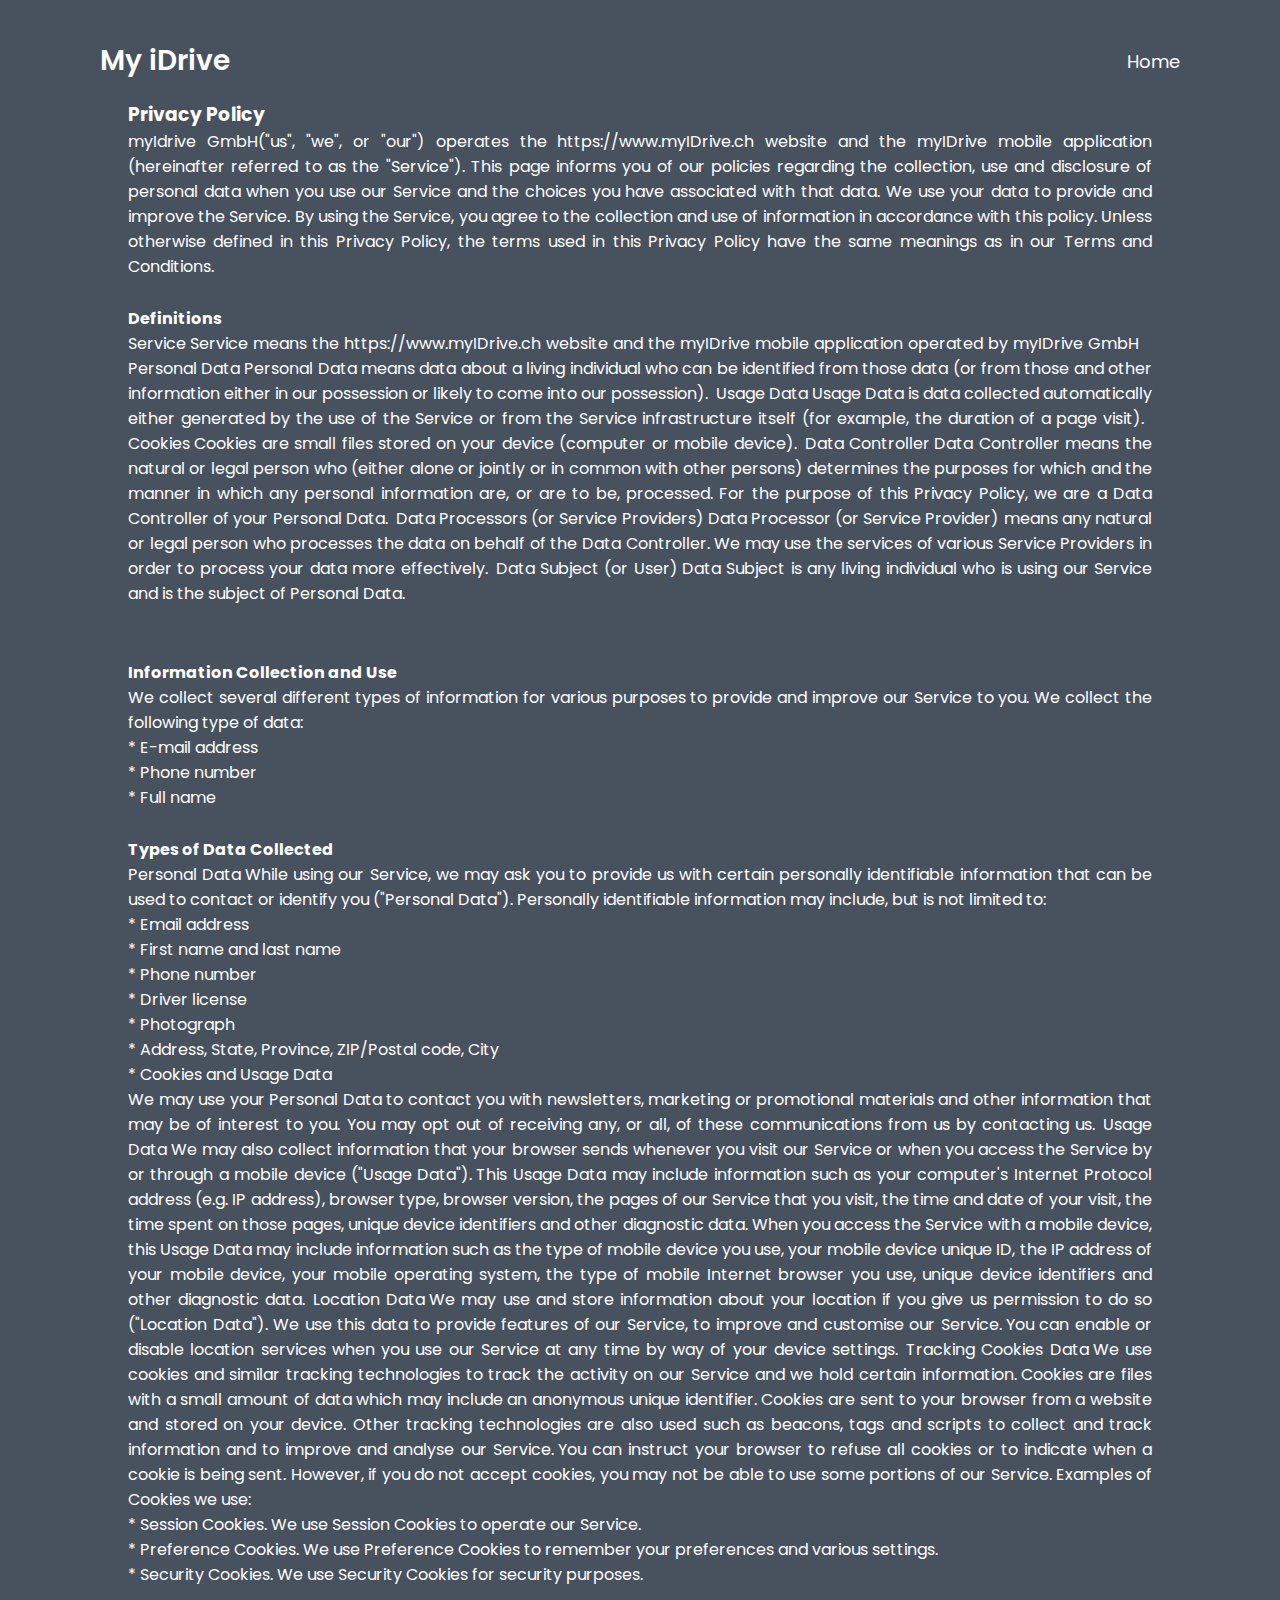
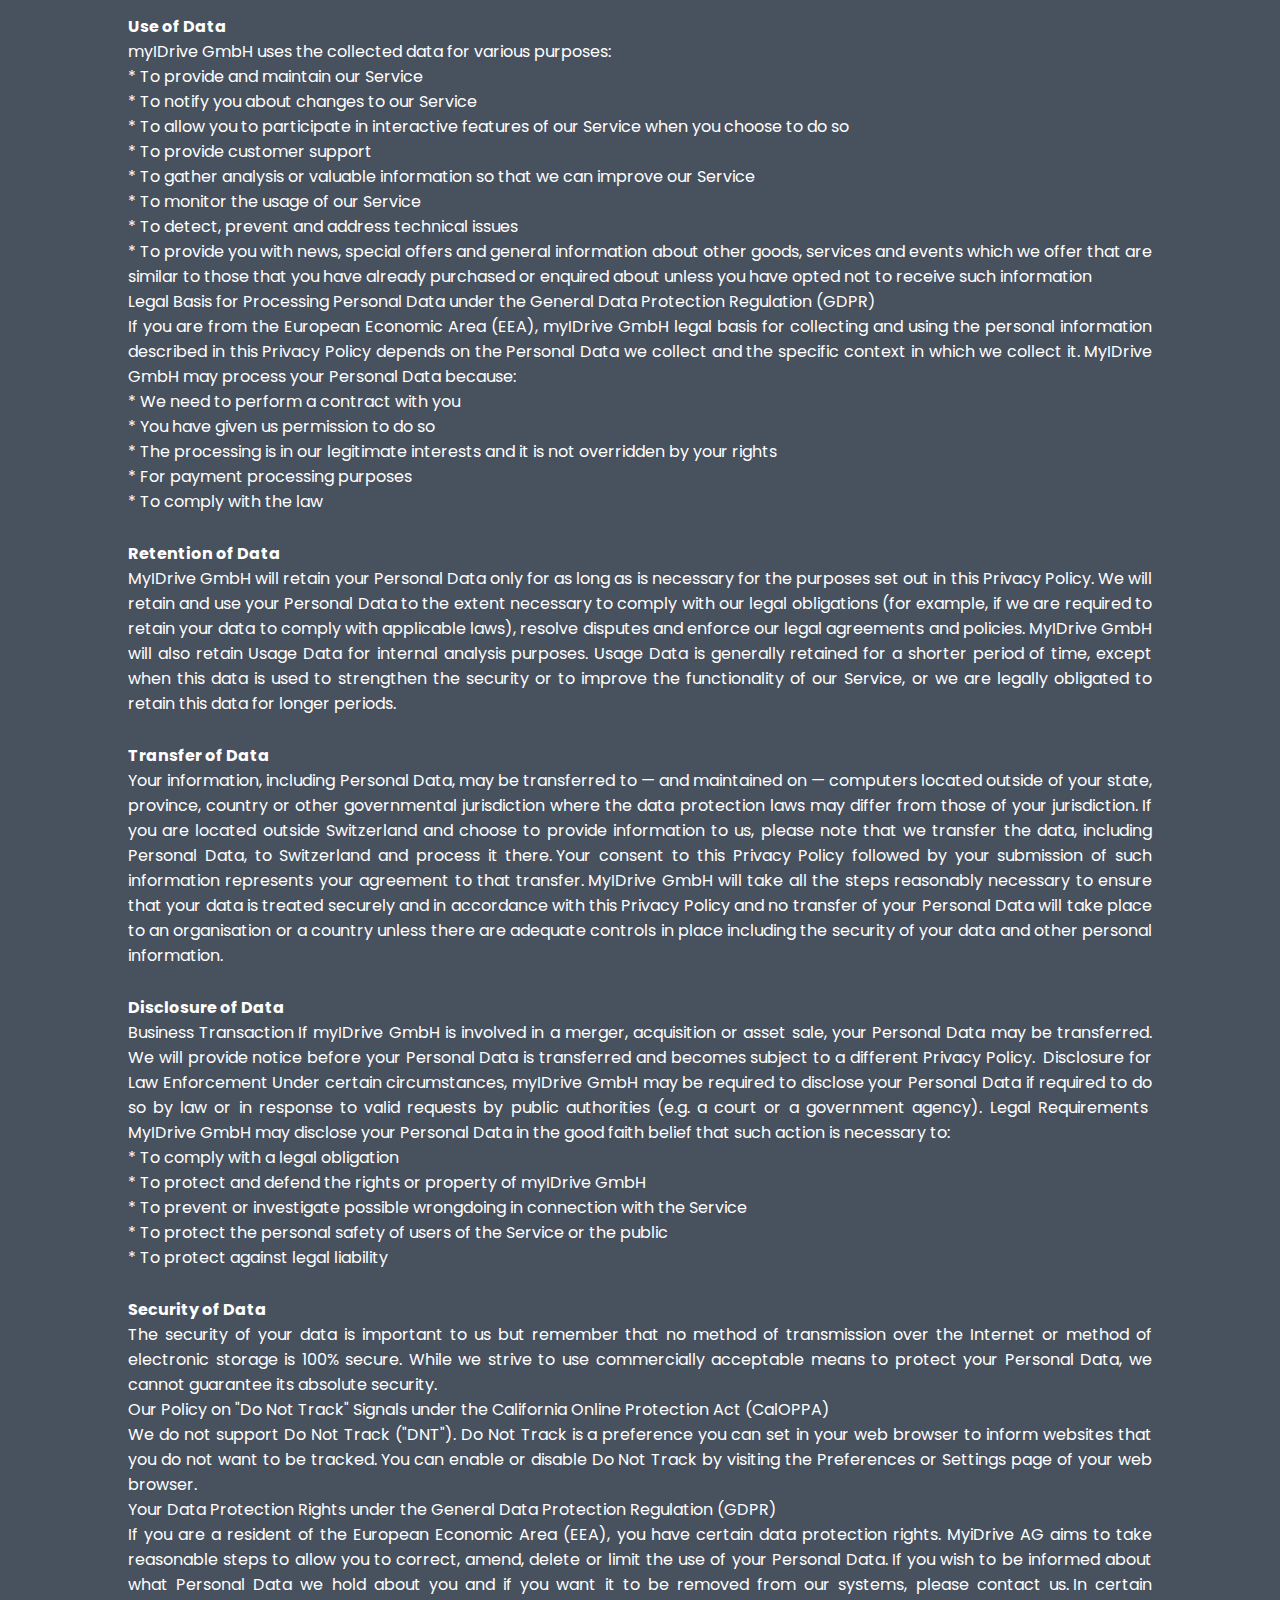
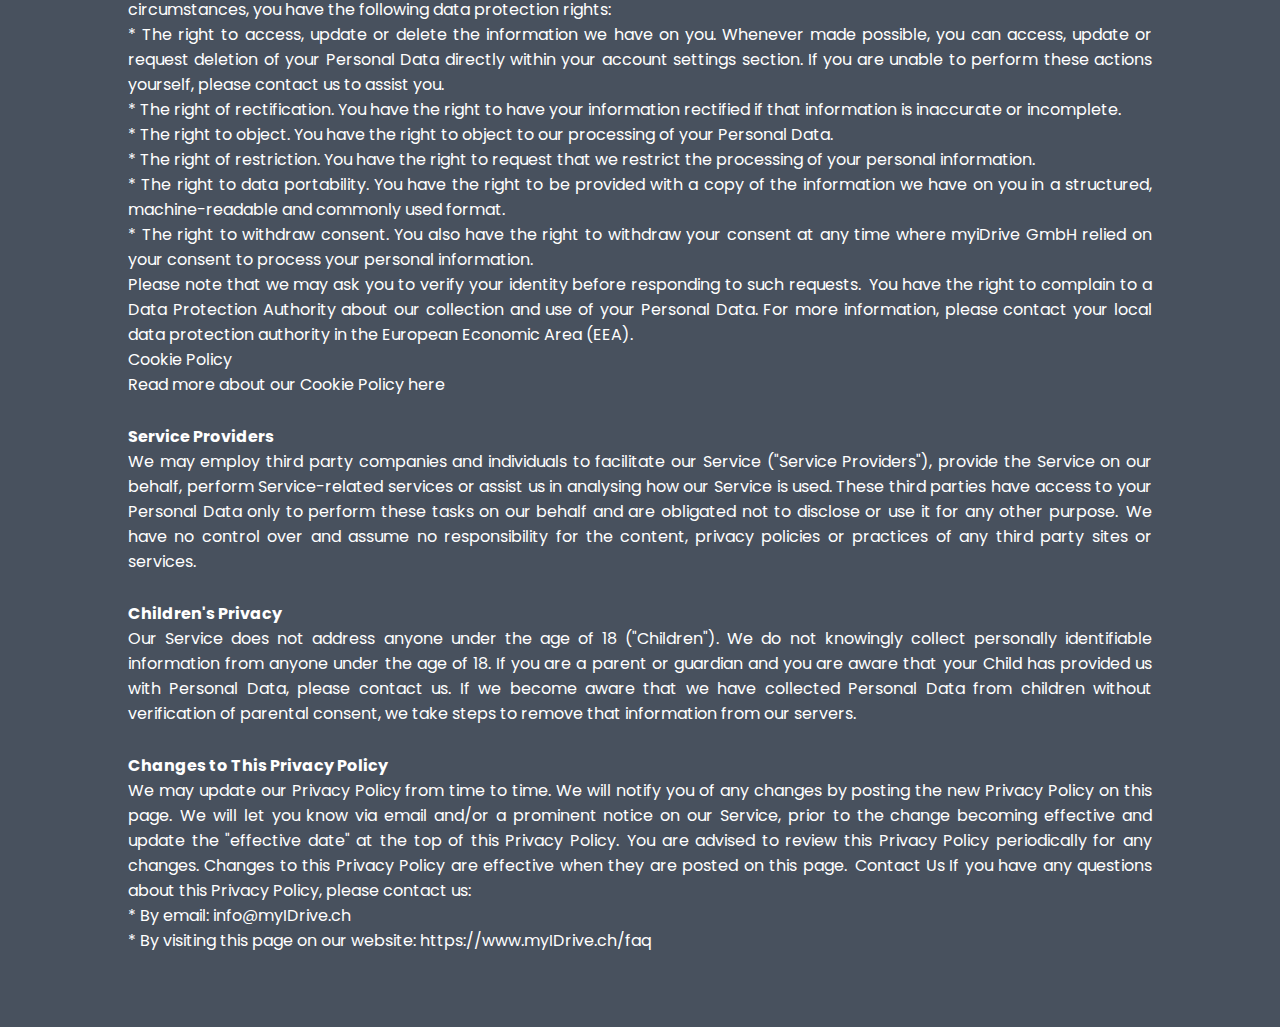
==== privacy-policy.html @ 83385f98 "First round finished" ====
<html>
    <head>
        <meta charset="utf-8">
        <meta http-equiv="X-UA-Compatible" content="IE=edge">
        <title>Coming Soon</title>
        <meta name="description" content="">
        <meta name="viewport" content="width=device-width, initial-scale=1.0">
        <link rel="stylesheet" href="style.css">
    </head>
    <body>
    <header>
        <a href="#" class="logo">My iDrive</a>
        <nav>
            <ul>
                <li><a href="./index.html">Home</a></li>
            </ul>
        </nav>
    </header>

        <div class="contentPP">
            <p style="text-align: justify;"><strong><span style="font-size: 14pt; color: rgb(255, 255, 255);">Privacy Policy</span></strong></p>
<p style="text-align: justify;"><span style="font-size: 12pt; color: rgb(255, 255, 255);">myIdrive GmbH(&quot;us&quot;, &quot;we&quot;, or &quot;our&quot;) operates the https://www.myIDrive.ch website and the myIDrive mobile application (hereinafter referred to as the &quot;Service&quot;). This page informs you of our policies regarding the collection, use and disclosure of personal data when you use our Service and the choices you have associated with that data. We use your data to provide and improve the Service. By using the Service, you agree to the collection and use of information in accordance with this policy. Unless otherwise defined in this Privacy Policy, the terms used in this Privacy Policy have the same meanings as in our Terms and Conditions.</span></p>
<p><span style="color: rgb(255, 255, 255);"><br></span></p>
<p style="text-align: justify;"><span style="color: rgb(255, 255, 255);"><strong><span style="font-size:12pt;">Definitions</span></strong></span></p>
<p style="text-align: justify;"><span style="font-size: 12pt; color: rgb(255, 255, 255);">Service Service means the https://www.myIDrive.ch website and the myIDrive mobile application operated by myIDrive GmbH   Personal Data Personal Data means data about a living individual who can be identified from those data (or from those and other information either in our possession or likely to come into our possession).  Usage Data Usage Data is data collected automatically either generated by the use of the Service or from the Service infrastructure itself (for example, the duration of a page visit).  Cookies Cookies are small files stored on your device (computer or mobile device).  Data Controller Data Controller means the natural or legal person who (either alone or jointly or in common with other persons) determines the purposes for which and the manner in which any personal information are, or are to be, processed. For the purpose of this Privacy Policy, we are a Data Controller of your Personal Data.  Data Processors (or Service Providers) Data Processor (or Service Provider) means any natural or legal person who processes the data on behalf of the Data Controller. We may use the services of various Service Providers in order to process your data more effectively.  Data Subject (or User) Data Subject is any living individual who is using our Service and is the subject of Personal Data.</span></p>
<p><span style="color: rgb(255, 255, 255);"><br></span></p>
<p><span style="color: rgb(255, 255, 255);"><br></span></p>
<p style="text-align: justify;"><span style="color: rgb(255, 255, 255);"><strong><span style="font-size:12pt;">Information Collection and Use</span></strong></span></p>
<p style="text-align: justify;"><span style="font-size: 12pt; color: rgb(255, 255, 255);">We collect several different types of information for various purposes to provide and improve our Service to you. We collect the following type of data:</span></p>
<p style="text-align: justify;"><span style="font-size: 12pt; color: rgb(255, 255, 255);">* E-mail address</span></p>
<p style="text-align: justify;"><span style="font-size: 12pt; color: rgb(255, 255, 255);">* Phone number</span></p>
<p style="text-align: justify;"><span style="font-size: 12pt; color: rgb(255, 255, 255);">* Full name</span></p>
<p><span style="color: rgb(255, 255, 255);"><br></span></p>
<p style="text-align: justify;"><span style="color: rgb(255, 255, 255);"><strong><span style="font-size:12pt;">Types of Data Collected</span></strong></span></p>
<p style="text-align: justify;"><span style="font-size: 12pt; color: rgb(255, 255, 255);">Personal Data While using our Service, we may ask you to provide us with certain personally identifiable information that can be used to contact or identify you (&quot;Personal Data&quot;). Personally identifiable information may include, but is not limited to:</span></p>
<p style="text-align: justify;"><span style="font-size: 12pt; color: rgb(255, 255, 255);">* Email address</span></p>
<p style="text-align: justify;"><span style="font-size: 12pt; color: rgb(255, 255, 255);">* First name and last name</span></p>
<p style="text-align: justify;"><span style="font-size: 12pt; color: rgb(255, 255, 255);">* Phone number</span></p>
<p style="text-align: justify;"><span style="font-size: 12pt; color: rgb(255, 255, 255);">* Driver license</span></p>
<p style="text-align: justify;"><span style="font-size: 12pt; color: rgb(255, 255, 255);">* Photograph</span></p>
<p style="text-align: justify;"><span style="font-size: 12pt; color: rgb(255, 255, 255);">* Address, State, Province, ZIP/Postal code, City</span></p>
<p style="text-align: justify;"><span style="font-size: 12pt; color: rgb(255, 255, 255);">* Cookies and Usage Data</span></p>
<p style="text-align: justify;"><span style="font-size: 12pt; color: rgb(255, 255, 255);">We may use your Personal Data to contact you with newsletters, marketing or promotional materials and other information that may be of interest to you. You may opt out of receiving any, or all, of these communications from us by contacting us.  Usage Data We may also collect information that your browser sends whenever you visit our Service or when you access the Service by or through a mobile device (&quot;Usage Data&quot;). This Usage Data may include information such as your computer&apos;s Internet Protocol address (e.g. IP address), browser type, browser version, the pages of our Service that you visit, the time and date of your visit, the time spent on those pages, unique device identifiers and other diagnostic data. When you access the Service with a mobile device, this Usage Data may include information such as the type of mobile device you use, your mobile device unique ID, the IP address of your mobile device, your mobile operating system, the type of mobile Internet browser you use, unique device identifiers and other diagnostic data.  Location Data We may use and store information about your location if you give us permission to do so (&quot;Location Data&quot;). We use this data to provide features of our Service, to improve and customise our Service. You can enable or disable location services when you use our Service at any time by way of your device settings.  Tracking Cookies Data We use cookies and similar tracking technologies to track the activity on our Service and we hold certain information. Cookies are files with a small amount of data which may include an anonymous unique identifier. Cookies are sent to your browser from a website and stored on your device. Other tracking technologies are also used such as beacons, tags and scripts to collect and track information and to improve and analyse our Service. You can instruct your browser to refuse all cookies or to indicate when a cookie is being sent. However, if you do not accept cookies, you may not be able to use some portions of our Service. Examples of Cookies we use:</span></p>
<p style="text-align: justify;"><span style="font-size: 12pt; color: rgb(255, 255, 255);">* Session Cookies. We use Session Cookies to operate our Service.</span></p>
<p style="text-align: justify;"><span style="font-size: 12pt; color: rgb(255, 255, 255);">* Preference Cookies. We use Preference Cookies to remember your preferences and various settings.</span></p>
<p style="text-align: justify;"><span style="font-size: 12pt; color: rgb(255, 255, 255);">* Security Cookies. We use Security Cookies for security purposes.</span></p>
<p><span style="color: rgb(255, 255, 255);"><br></span></p>
<p style="text-align: justify;"><span style="color: rgb(255, 255, 255);"><strong><span style="font-size:12pt;">Use of Data</span></strong></span></p>
<p style="text-align: justify;"><span style="font-size: 12pt; color: rgb(255, 255, 255);">myIDrive GmbH uses the collected data for various purposes:</span></p>
<p style="text-align: justify;"><span style="font-size: 12pt; color: rgb(255, 255, 255);">* To provide and maintain our Service</span></p>
<p style="text-align: justify;"><span style="font-size: 12pt; color: rgb(255, 255, 255);">* To notify you about changes to our Service</span></p>
<p style="text-align: justify;"><span style="font-size: 12pt; color: rgb(255, 255, 255);">* To allow you to participate in interactive features of our Service when you choose to do so</span></p>
<p style="text-align: justify;"><span style="font-size: 12pt; color: rgb(255, 255, 255);">* To provide customer support</span></p>
<p style="text-align: justify;"><span style="font-size: 12pt; color: rgb(255, 255, 255);">* To gather analysis or valuable information so that we can improve our Service</span></p>
<p style="text-align: justify;"><span style="font-size: 12pt; color: rgb(255, 255, 255);">* To monitor the usage of our Service</span></p>
<p style="text-align: justify;"><span style="font-size: 12pt; color: rgb(255, 255, 255);">* To detect, prevent and address technical issues</span></p>
<p style="text-align: justify;"><span style="font-size: 12pt; color: rgb(255, 255, 255);">* To provide you with news, special offers and general information about other goods, services and events which we offer that are similar to those that you have already purchased or enquired about unless you have opted not to receive such information</span></p>
<p style="text-align: justify;"><span style="font-size: 12pt; color: rgb(255, 255, 255);">Legal Basis for Processing Personal Data under the General Data Protection Regulation (GDPR)</span></p>
<p style="text-align: justify;"><span style="font-size: 12pt; color: rgb(255, 255, 255);">If you are from the European Economic Area (EEA), myIDrive GmbH legal basis for collecting and using the personal information described in this Privacy Policy depends on the Personal Data we collect and the specific context in which we collect it. MyIDrive GmbH may process your Personal Data because:</span></p>
<p style="text-align: justify;"><span style="font-size: 12pt; color: rgb(255, 255, 255);">* We need to perform a contract with you</span></p>
<p style="text-align: justify;"><span style="font-size: 12pt; color: rgb(255, 255, 255);">* You have given us permission to do so</span></p>
<p style="text-align: justify;"><span style="font-size: 12pt; color: rgb(255, 255, 255);">* The processing is in our legitimate interests and it is not overridden by your rights</span></p>
<p style="text-align: justify;"><span style="font-size: 12pt; color: rgb(255, 255, 255);">* For payment processing purposes</span></p>
<p style="text-align: justify;"><span style="font-size: 12pt; color: rgb(255, 255, 255);">* To comply with the law</span></p>
<p><span style="color: rgb(255, 255, 255);"><br></span></p>
<p style="text-align: justify;"><span style="color: rgb(255, 255, 255);"><strong><span style="font-size:12pt;">Retention of Data</span></strong></span></p>
<p style="text-align: justify;"><span style="font-size: 12pt; color: rgb(255, 255, 255);">MyIDrive GmbH will retain your Personal Data only for as long as is necessary for the purposes set out in this Privacy Policy. We will retain and use your Personal Data to the extent necessary to comply with our legal obligations (for example, if we are required to retain your data to comply with applicable laws), resolve disputes and enforce our legal agreements and policies. MyIDrive GmbH will also retain Usage Data for internal analysis purposes. Usage Data is generally retained for a shorter period of time, except when this data is used to strengthen the security or to improve the functionality of our Service, or we are legally obligated to retain this data for longer periods.</span></p>
<p><span style="color: rgb(255, 255, 255);"><br></span></p>
<p style="text-align: justify;"><span style="color: rgb(255, 255, 255);"><strong><span style="font-size:12pt;">Transfer of Data</span></strong></span></p>
<p style="text-align: justify;"><span style="font-size: 12pt; color: rgb(255, 255, 255);">Your information, including Personal Data, may be transferred to &mdash; and maintained on &mdash; computers located outside of your state, province, country or other governmental jurisdiction where the data protection laws may differ from those of your jurisdiction. If you are located outside Switzerland and choose to provide information to us, please note that we transfer the data, including Personal Data, to Switzerland and process it there. Your consent to this Privacy Policy followed by your submission of such information represents your agreement to that transfer. MyIDrive GmbH will take all the steps reasonably necessary to ensure that your data is treated securely and in accordance with this Privacy Policy and no transfer of your Personal Data will take place to an organisation or a country unless there are adequate controls in place including the security of your data and other personal information.</span></p>
<p><span style="color: rgb(255, 255, 255);"><br></span></p>
<p style="text-align: justify;"><span style="color: rgb(255, 255, 255);"><strong><span style="font-size:12pt;">Disclosure of Data</span></strong></span></p>
<p style="text-align: justify;"><span style="font-size: 12pt; color: rgb(255, 255, 255);">Business Transaction If myIDrive GmbH is involved in a merger, acquisition or asset sale, your Personal Data may be transferred. We will provide notice before your Personal Data is transferred and becomes subject to a different Privacy Policy.  Disclosure for Law Enforcement Under certain circumstances, myIDrive GmbH may be required to disclose your Personal Data if required to do so by law or in response to valid requests by public authorities (e.g. a court or a government agency).  Legal Requirements MyIDrive GmbH may disclose your Personal Data in the good faith belief that such action is necessary to:</span></p>
<p style="text-align: justify;"><span style="font-size: 12pt; color: rgb(255, 255, 255);">* To comply with a legal obligation</span></p>
<p style="text-align: justify;"><span style="font-size: 12pt; color: rgb(255, 255, 255);">* To protect and defend the rights or property of myIDrive GmbH&nbsp;</span></p>
<p style="text-align: justify;"><span style="font-size: 12pt; color: rgb(255, 255, 255);">* To prevent or investigate possible wrongdoing in connection with the Service</span></p>
<p style="text-align: justify;"><span style="font-size: 12pt; color: rgb(255, 255, 255);">* To protect the personal safety of users of the Service or the public</span></p>
<p style="text-align: justify;"><span style="font-size: 12pt; color: rgb(255, 255, 255);">* To protect against legal liability</span></p>
<p><span style="color: rgb(255, 255, 255);"><br></span></p>
<p style="text-align: justify;"><span style="color: rgb(255, 255, 255);"><strong><span style="font-size:12pt;">Security of Data</span></strong></span></p>
<p style="text-align: justify;"><span style="font-size: 12pt; color: rgb(255, 255, 255);">The security of your data is important to us but remember that no method of transmission over the Internet or method of electronic storage is 100% secure. While we strive to use commercially acceptable means to protect your Personal Data, we cannot guarantee its absolute security.</span></p>
<p style="text-align: justify;"><span style="font-size: 12pt; color: rgb(255, 255, 255);">Our Policy on &quot;Do Not Track&quot; Signals under the California Online Protection Act (CalOPPA)</span></p>
<p style="text-align: justify;"><span style="font-size: 12pt; color: rgb(255, 255, 255);">We do not support Do Not Track (&quot;DNT&quot;). Do Not Track is a preference you can set in your web browser to inform websites that you do not want to be tracked. You can enable or disable Do Not Track by visiting the Preferences or Settings page of your web browser.</span></p>
<p style="text-align: justify;"><span style="font-size: 12pt; color: rgb(255, 255, 255);">Your Data Protection Rights under the General Data Protection Regulation (GDPR)</span></p>
<p style="text-align: justify;"><span style="font-size: 12pt; color: rgb(255, 255, 255);">If you are a resident of the European Economic Area (EEA), you have certain data protection rights. MyiDrive AG aims to take reasonable steps to allow you to correct, amend, delete or limit the use of your Personal Data. If you wish to be informed about what Personal Data we hold about you and if you want it to be removed from our systems, please contact us. In certain circumstances, you have the following data protection rights:</span></p>
<p style="text-align: justify;"><span style="font-size: 12pt; color: rgb(255, 255, 255);">* The right to access, update or delete the information we have on you. Whenever made possible, you can access, update or request deletion of your Personal Data directly within your account settings section. If you are unable to perform these actions yourself, please contact us to assist you.</span></p>
<p style="text-align: justify;"><span style="font-size: 12pt; color: rgb(255, 255, 255);">* The right of rectification. You have the right to have your information rectified if that information is inaccurate or incomplete.</span></p>
<p style="text-align: justify;"><span style="font-size: 12pt; color: rgb(255, 255, 255);">* The right to object. You have the right to object to our processing of your Personal Data.</span></p>
<p style="text-align: justify;"><span style="font-size: 12pt; color: rgb(255, 255, 255);">* The right of restriction. You have the right to request that we restrict the processing of your personal information.</span></p>
<p style="text-align: justify;"><span style="font-size: 12pt; color: rgb(255, 255, 255);">* The right to data portability. You have the right to be provided with a copy of the information we have on you in a structured, machine-readable and commonly used format.</span></p>
<p style="text-align: justify;"><span style="font-size: 12pt; color: rgb(255, 255, 255);">* The right to withdraw consent. You also have the right to withdraw your consent at any time where myiDrive GmbH relied on your consent to process your personal information.</span></p>
<p style="text-align: justify;"><span style="font-size: 12pt; color: rgb(255, 255, 255);">Please note that we may ask you to verify your identity before responding to such requests.  You have the right to complain to a Data Protection Authority about our collection and use of your Personal Data. For more information, please contact your local data protection authority in the European Economic Area (EEA).</span></p>
<p style="text-align: justify;"><span style="font-size: 12pt; color: rgb(255, 255, 255);">Cookie Policy</span></p>
<p style="text-align: justify;"><span style="font-size: 12pt; color: rgb(255, 255, 255);">Read more about our Cookie Policy here</span></p>
<p><span style="color: rgb(255, 255, 255);"><br></span></p>
<p style="text-align: justify;"><span style="color: rgb(255, 255, 255);"><strong><span style="font-size:12pt;">Service Providers</span></strong></span></p>
<p style="text-align: justify;"><span style="font-size: 12pt; color: rgb(255, 255, 255);">We may employ third party companies and individuals to facilitate our Service (&quot;Service Providers&quot;), provide the Service on our behalf, perform Service-related services or assist us in analysing how our Service is used. These third parties have access to your Personal Data only to perform these tasks on our behalf and are obligated not to disclose or use it for any other purpose.  We have no control over and assume no responsibility for the content, privacy policies or practices of any third party sites or services.</span></p>
<p><span style="color: rgb(255, 255, 255);"><br></span></p>
<p style="text-align: justify;"><span style="color: rgb(255, 255, 255);"><strong><span style="font-size:12pt;">Children&apos;s Privacy</span></strong></span></p>
<p style="text-align: justify;"><span style="font-size: 12pt; color: rgb(255, 255, 255);">Our Service does not address anyone under the age of 18 (&quot;Children&quot;).  We do not knowingly collect personally identifiable information from anyone under the age of 18. If you are a parent or guardian and you are aware that your Child has provided us with Personal Data, please contact us. If we become aware that we have collected Personal Data from children without verification of parental consent, we take steps to remove that information from our servers.</span></p>
<p><span style="color: rgb(255, 255, 255);"><br></span></p>
<p style="text-align: justify;"><span style="color: rgb(255, 255, 255);"><strong><span style="font-size:12pt;">Changes to This Privacy Policy</span></strong></span></p>
<p style="text-align: justify;"><span style="font-size: 12pt; color: rgb(255, 255, 255);">We may update our Privacy Policy from time to time. We will notify you of any changes by posting the new Privacy Policy on this page.  We will let you know via email and/or a prominent notice on our Service, prior to the change becoming effective and update the &quot;effective date&quot; at the top of this Privacy Policy.  You are advised to review this Privacy Policy periodically for any changes. Changes to this Privacy Policy are effective when they are posted on this page.  Contact Us If you have any questions about this Privacy Policy, please contact us:</span></p>
<p style="text-align: justify;"><span style="font-size: 12pt; color: rgb(255, 255, 255);">* By email: info@myIDrive.ch</span></p>
<p style="text-align: justify;"><span style="font-size: 12pt; color: rgb(255, 255, 255);">* By visiting this page on our website: https://www.myIDrive.ch/faq</span></p>
<p><span style="color: rgb(255, 255, 255);"><br></span></p>
<p><br></p>
            <!-- <div class="countdown">
                <div class="time"><div id="day"></div><span>Days</span></div>
                <div class="time"><div id="hour"></div><span>Hours</span></div>
                <div class="time"><div id="minute"></div><span>Minutes</span></div>
                <div class="time"><div id="second"></div><span>Seconds</span></div>
            </div> -->
        <!-- <a href="#" onclick="toggle();">Notify Me!</a> -->
        </div>
	</body>
	</html>
---- style.css ----
@import url('https://fonts.googleapis.com/css2?family=Poppins:wght@100;200;300;400;500;600;700;800&display=swap');
*{
    margin: 0;
    padding: 0;
    box-sizing: border-box;
    font-family: 'Poppins', sans-serif;
}
body{
    background: #48515e;
}
 header{
     position: absolute;
     top:0;
     left:0;
     width: 100%;
     padding: 40px 100px;
     display: flex;
     justify-content: space-between;
     align-items: center;
     z-index: 10;
 }
 header .logo{
     position: relative;
     color:#fff;
     font-size: 28px;
     text-decoration: none;
     font-weight: 600;
 } 
 header nav{
     position: relative;
 } 
 header nav ul{
     position: relative;
     display: flex;
 }
 header nav ul li{
     list-style: none;
 }
 header nav ul li a{
     color:#fff;
     font-size: 18px;
     text-decoration: none;
 }
 header nav ul li a:hover{
     color:#ffee32;
 }
section{
position: relative;
display: flex;
justify-content: space-between;
align-items: center;
min-height: 100vh;
padding : 0 100px;
}

section .contentBx{
     position: relative;
     max-width: 600px;
     z-index: 1000;
     
 }
.contentPP{
    position: relative;
    
    width: 80%;
    margin: 20px auto;
    margin-top: 100px;
}
.contentPP h2 {
    font-size: 60px;
    color: #fff;
    text-transform: uppercase;
}
.contentPP p {
    font-size: 18px;
    color: #fff;
}

section .contentBx h2{
     font-size: 60px;
     color:#fff;
     text-transform: uppercase;
 }
section .contentBx p{
     font-size: 18px;
     color:#fff;
} 
section .contentBx .countdown{
     display: flex;
     margin: 20px 0;
 }
section .contentBx .countdown .time{
     display: flex;
     justify-content: center;
     align-items: center;
     flex-direction: column;
     background: #fff;
     margin-right: 20px;
     font-size: 48px;
     min-width: 110px;
     font-weight: 700;
     padding:10px 5px 15px;
     border-radius: 4px;
     color:#ffee32;
 }
section .contentBx .countdown .time span{
     margin-top: -10px;
     font-size: 20px;
     font-weight: 600;
     color:#312747;
 }
section .contentBx a{
     position: relative;
     margin-top:10px;
     display: inline-block;
     background :#ffee32;
     color:#38414e;
     font-size: 20px;
     letter-spacing:2px;
     padding:15px 35px;
     text-decoration: none;
     border-radius: 40px;
 }

section .imgBx img{
     position: relative;
     max-width: 800px;
     width: 100%;
     margin-top: 100px;
     z-index: 2;
 }
.wave{
     position: absolute;
     bottom:0;
     right:0;
    z-index:1;
    pointer-events: none;
 }
section .sci{
     position: absolute;
     bottom:40px;
     left:100px;
     z-index: 1000;
     display: flex;
     justify-content: center;
     align-items:center;
     filter: invert(1);
 }
section .sci li{
     list-style: none;
 }

section .sci li a{
     display: block;
     margin-right: 20px;
     transform: scale(0.8);
 }

.newsletter{
     position: fixed;
     top:50%;
     left:50%;
     transform: translate(-50%,-50%);
     width: 600px;
     padding: 60px;
     background: #fff;
     z-index: 10000;
     box-shadow: 0 0 0 100vh rgba(49,39,71,0.95);
     visibility: hidden;
     opacity: 0;
     transition: 0.5s;
 }
.newsletter.active{
    visibility: visible;
    opacity: 1;
}
.newsletter h2{
     font-size: 48px;
     color:#312747
 }
.newsletter p{
     font-size: 20px;
     color:#312747;
 }
.newsletter .inputBox{
     margin-top: 20px;
 }
.newsletter .inputBox input{
     padding:  10px;
     outline:  none;
     width: 300px;
     font-size: 18px;
     border: 1px solid #999; 
 }

.newsletter .inputBox input[type="submit"]{
     padding:10px;
     outline:none;
     width: 140px;
     color:#fff;
     background: #ffee32;
     border: 1px solid #ffee32;
     letter-spacing: 2px;
     box-sizing: border-box;
     cursor:pointer; 
 }

.newsletter .close{
     position: absolute;
     top: 20px;
     right: 20px;
     width: 40px;
     height: 40px;
     cursor: pointer;
 }


@media(max-width:991px){
     section{
         flex-direction: column;
         padding-top: 150px;
         height: auto;
     }section .contentBx{
         max-width: 100%;
     }section .imgBx img{
         margin-top: 0;
     }
 }

@media (max-width:767px){
     header{
         padding:20px 50px;
     }section{
         flex-direction: column;
         padding: 120px 50px 100px;
         height: auto;
     }section .contentBx h2{
         font-size: 40px;
     }section .contentBx p{
        font-size: 16px;
    } section .contentBx .countdown .time{
        font-size: 30px;
        min-width: 70px;
        margin-right: 5px;
    } section .contentBx .countdown .time span{
        font-size: 14px;
    }section .contentBx a{
        position: relative;
        margin-top: 10px;
        display: inline-block;
        background: #fff;
        color:#ffee32;
        font-size: 16px;
        letter-spacing: 2px;
        padding:10px 25px;
        text-decoration: none;
        border-radius: 40px;
    } section .sci{
        left:50px;
    } .newsletter{
        width: 90%;
        padding:30px; 
    }.newsletter .inputBox input{
        margin-top:10px ;
        width: 100%;
    }.newsletter h2{
        font-size: 36px;
        color:#312747;
    }
 }
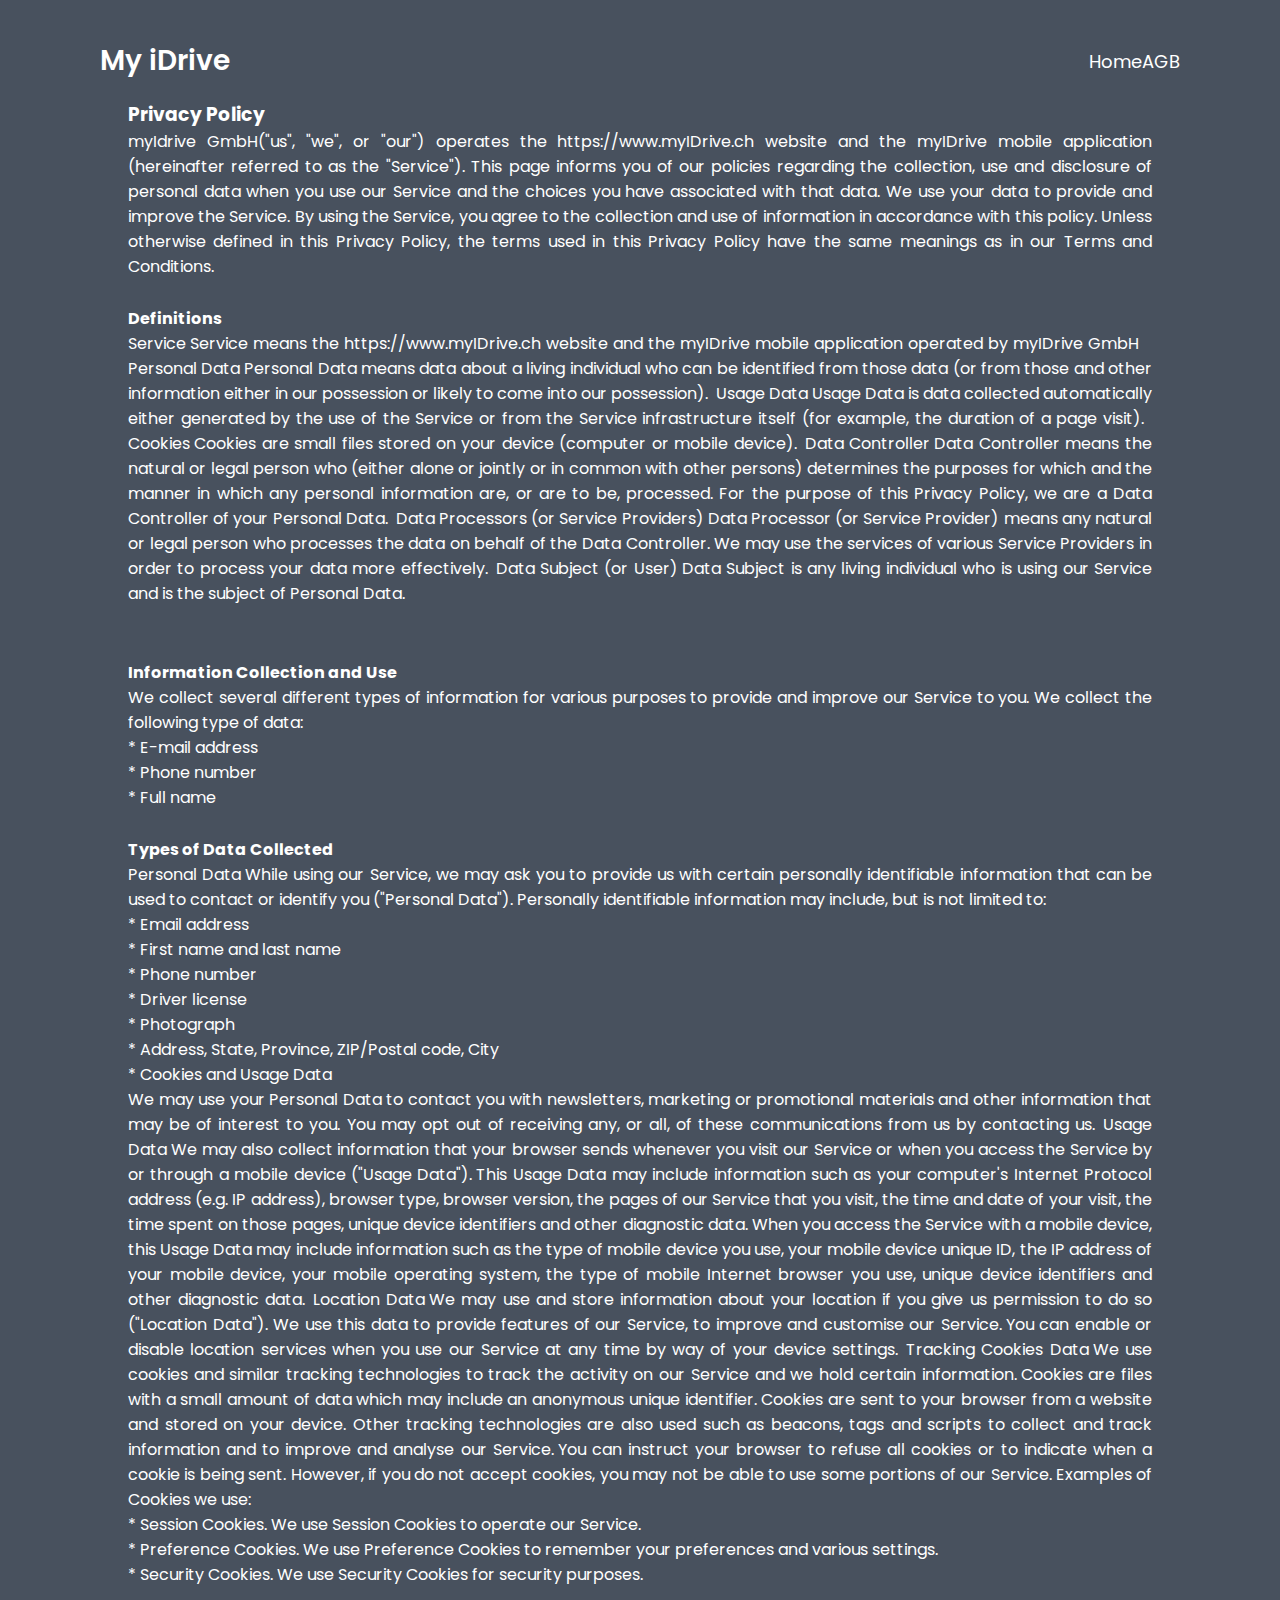
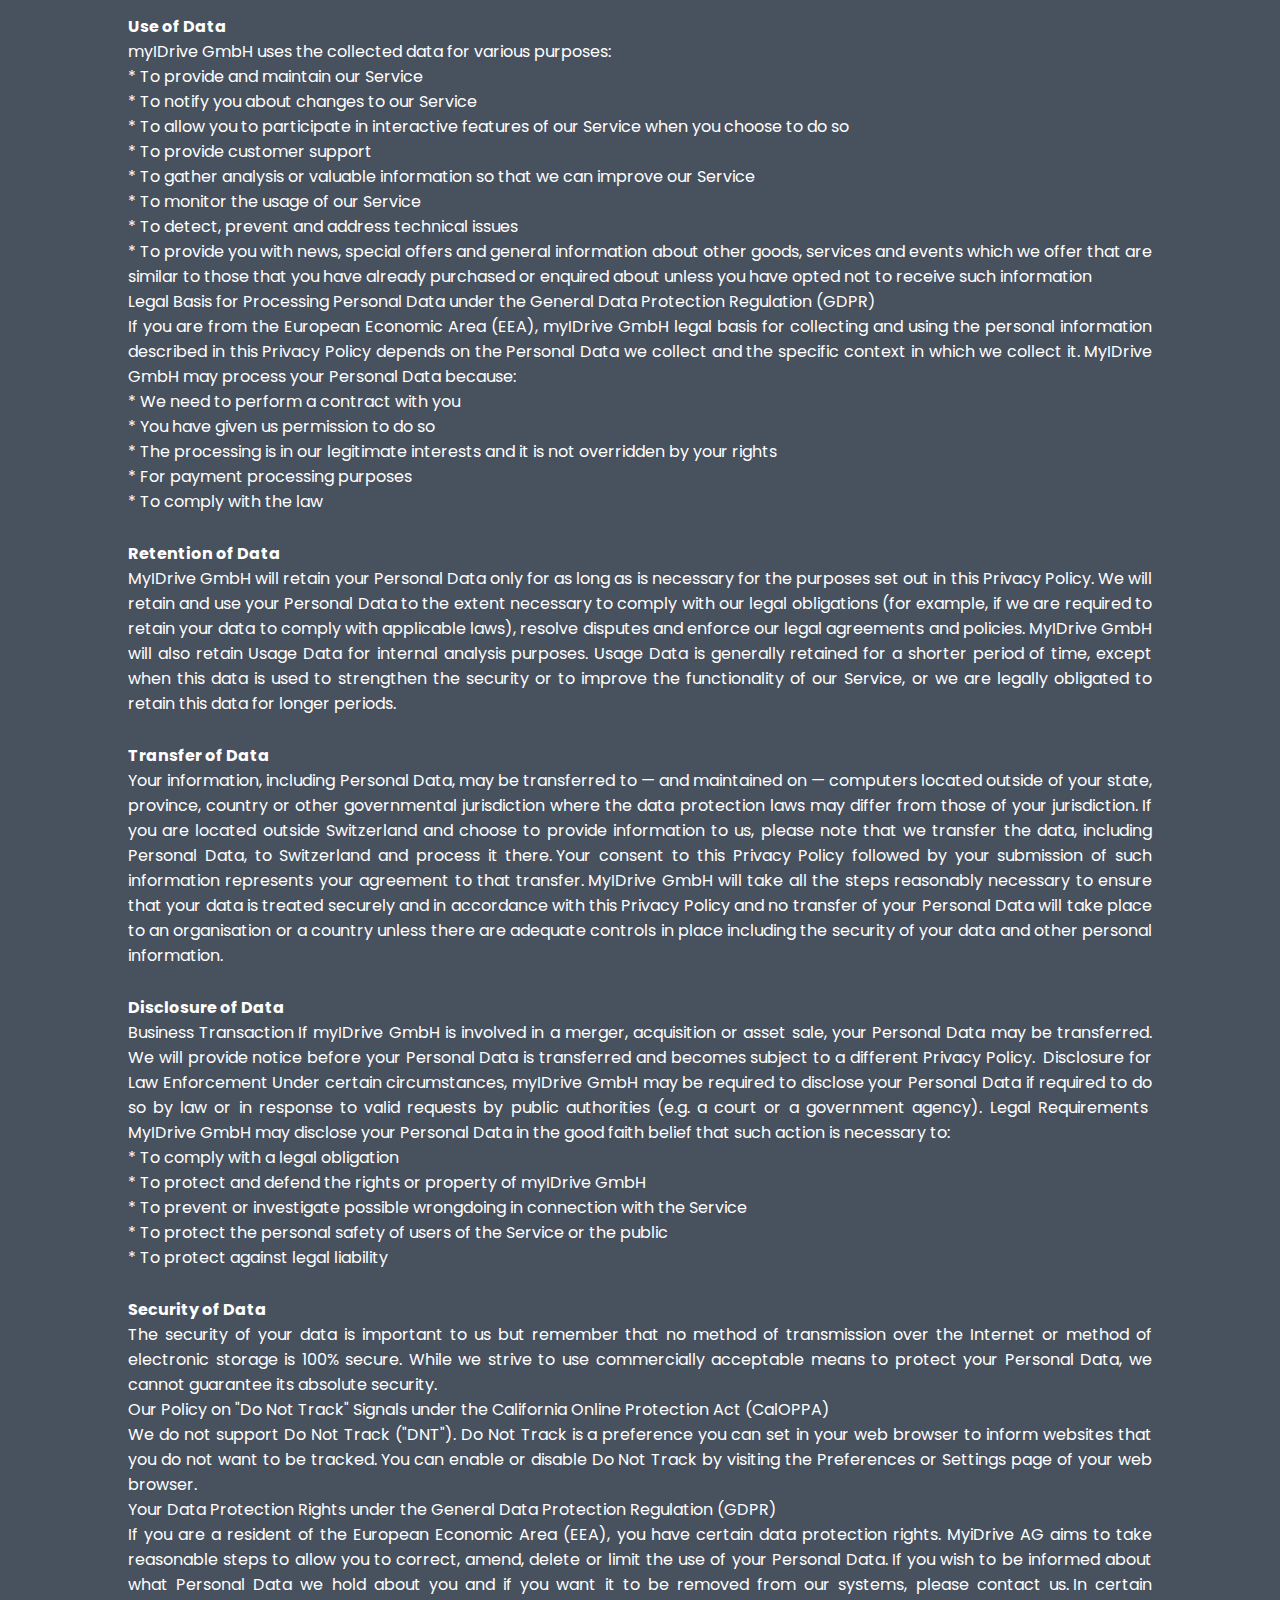
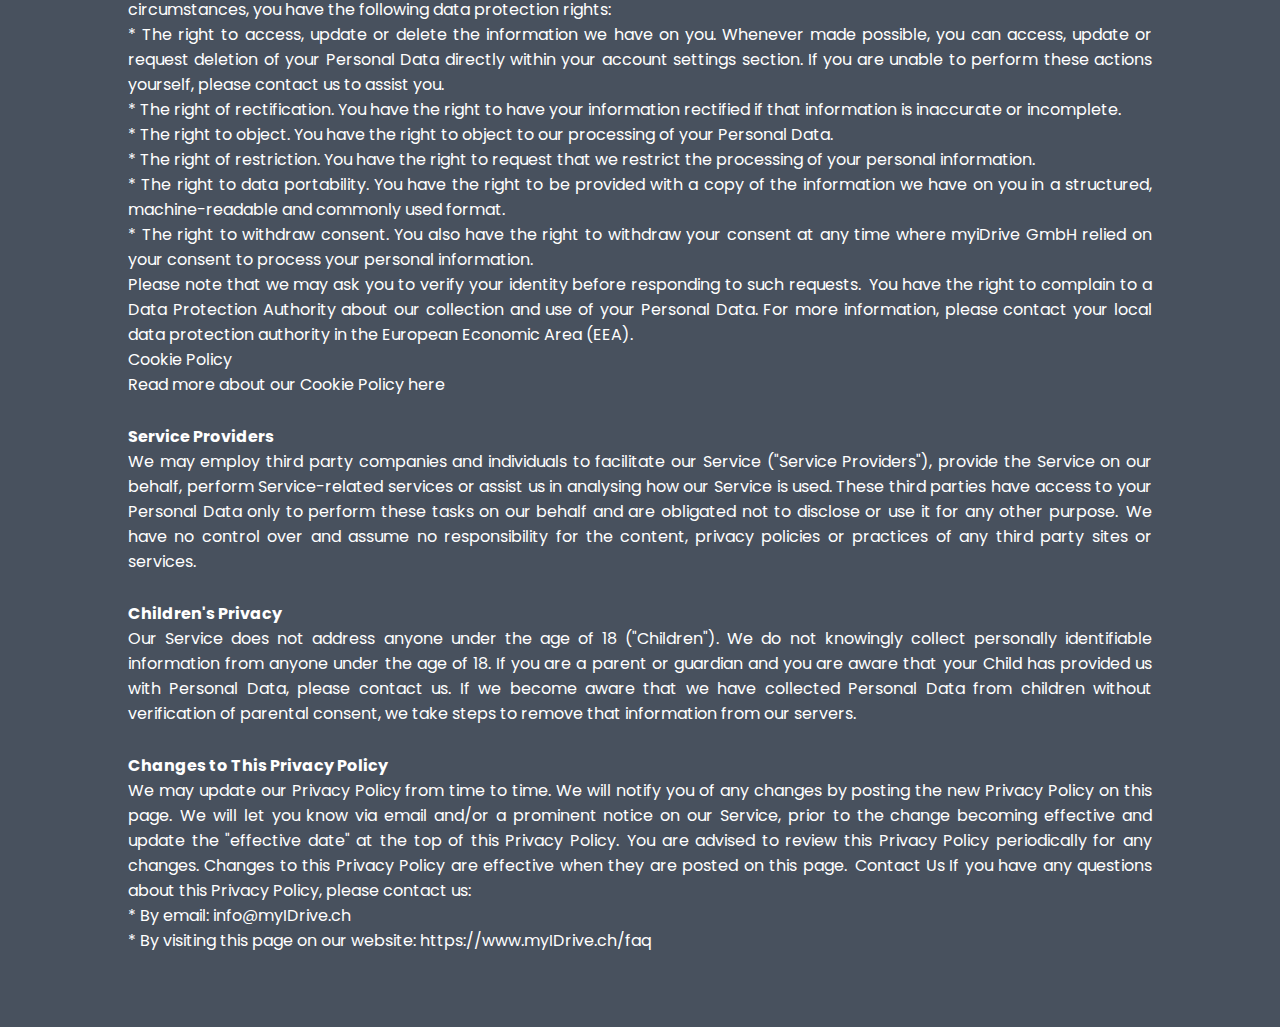
==== commit 4ee06c41: "AGB page added" ====
--- a/privacy-policy.html
+++ b/privacy-policy.html
@@ -12,7 +12,8 @@
         <a href="#" class="logo">My iDrive</a>
         <nav>
             <ul>
-                <li><a href="./index.html">Home</a></li>
+                <li><a href="index.html">Home</a></li>
+                <li><a href="AGB.html">AGB</a></li>
             </ul>
         </nav>
     </header>
--- a/style.css
+++ b/style.css
@@ -75,7 +75,9 @@
     font-size: 18px;
     color: #fff;
 }
-
+.contentPP p a{
+    color: #64B5F6;
+}
 section .contentBx h2{
      font-size: 60px;
      color:#fff;
